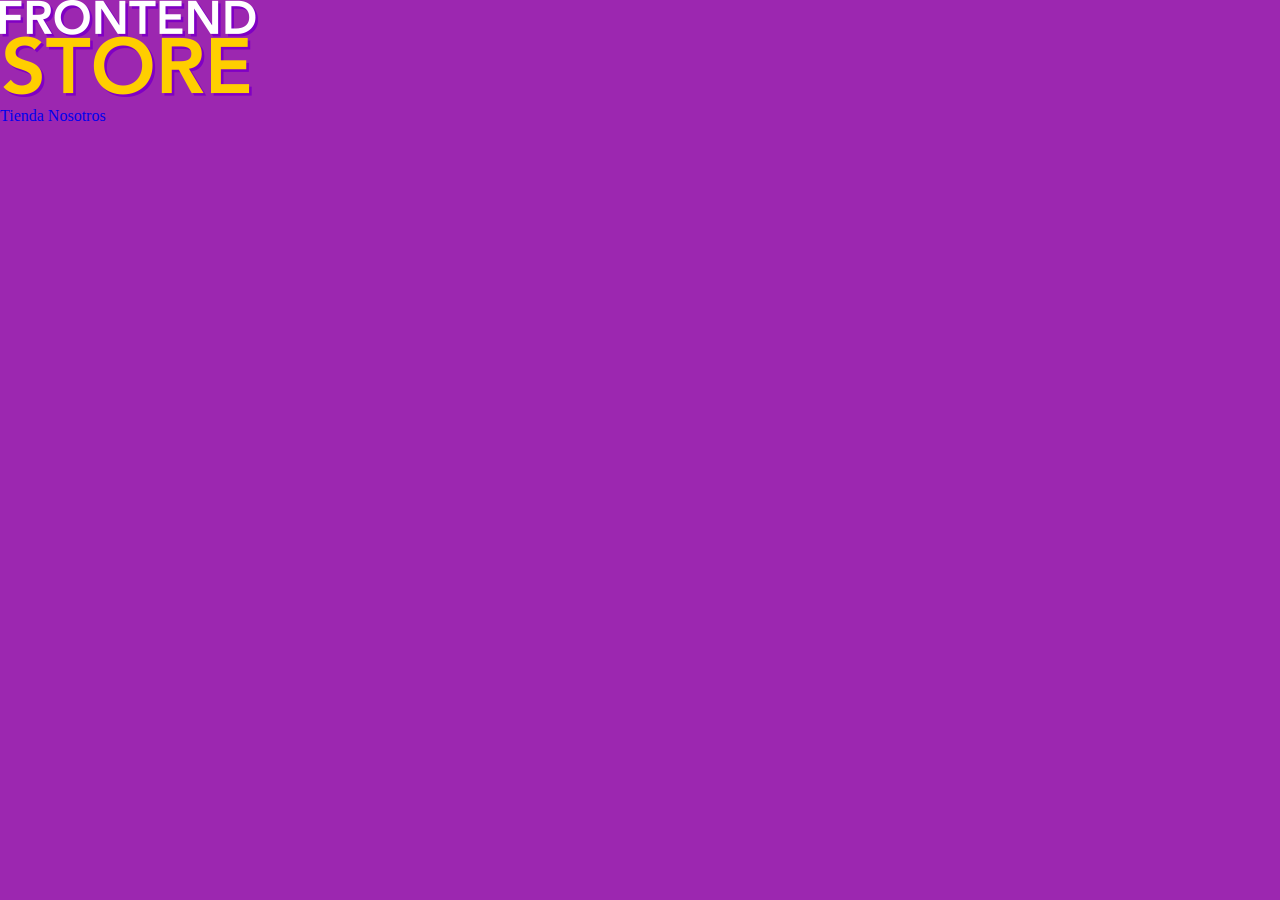
==== index.html @ 0a5e5459 "Estructura Principal" ====
<!DOCTYPE html>
<html lang="en">
<head>
    <meta charset="UTF-8">
    <meta http-equiv="X-UA-Compatible" content="IE=edge">
    <meta name="viewport" content="width=device-width, initial-scale=1.0">
    <link rel="stylesheet" href="css/normalize.css".css">
    <link rel="stylesheet" href="css/style.css">
    <link href="https://fonts.googleapis.com/css2?family=Staatliches&display=swap" rel="stylesheet">
    <title>Frontend Store</title>
</head>
<body>
    <header>
        <a href="index.html"><img src="img/logo.png" alt="logotipo"></a>

    </header>
    <nav>
        <a href="#">Tienda</a>
        <a href="#">Nosotros</a>
    </nav>
    <section>

    </section>
    <footer>

    </footer>
</body>
</html>
---- css/style.css ----
:root {
    --primario: #9c27b0;
    --primariOscuro: #891190;
    --secundario: #ffce00;
    --secundariOscuro: rgb(233,287,2);
    --blanco: #fff;
    --negro: #000;

    --fuenteprincipal:'Staatliches', cursive;
}
html{
    box-sizing: border-box;
    font-size: 62.5%;/*1rem = 10px*/
}
*, *:before, *:after{
    box-sizing: inherit;
}
/*Globales*/
body{
    background-color: var(--primario);
    font-size: 1.6rem;
    line-height: 1.5;
}
p{
    font-size: 1.6rem;
    font-family: Arial, Helvetica, sans-serif;
    color: var(--blanco);
}
a{
    text-decoration: none;
}
img{
    max-width: 100%;
}
.contenedor{
    max-width: 120rem;
    margin: 0 auto;
}
h1, h2, h3{
    text-align: center;
    color: var(--secundario);
    font-family: var(--fuenteprincipal);
}
h1{
    font-size: 4rem;
}
h2{
    font-size: 3.2rem ;
}
h3{
    font-size: 2.4rem;
}
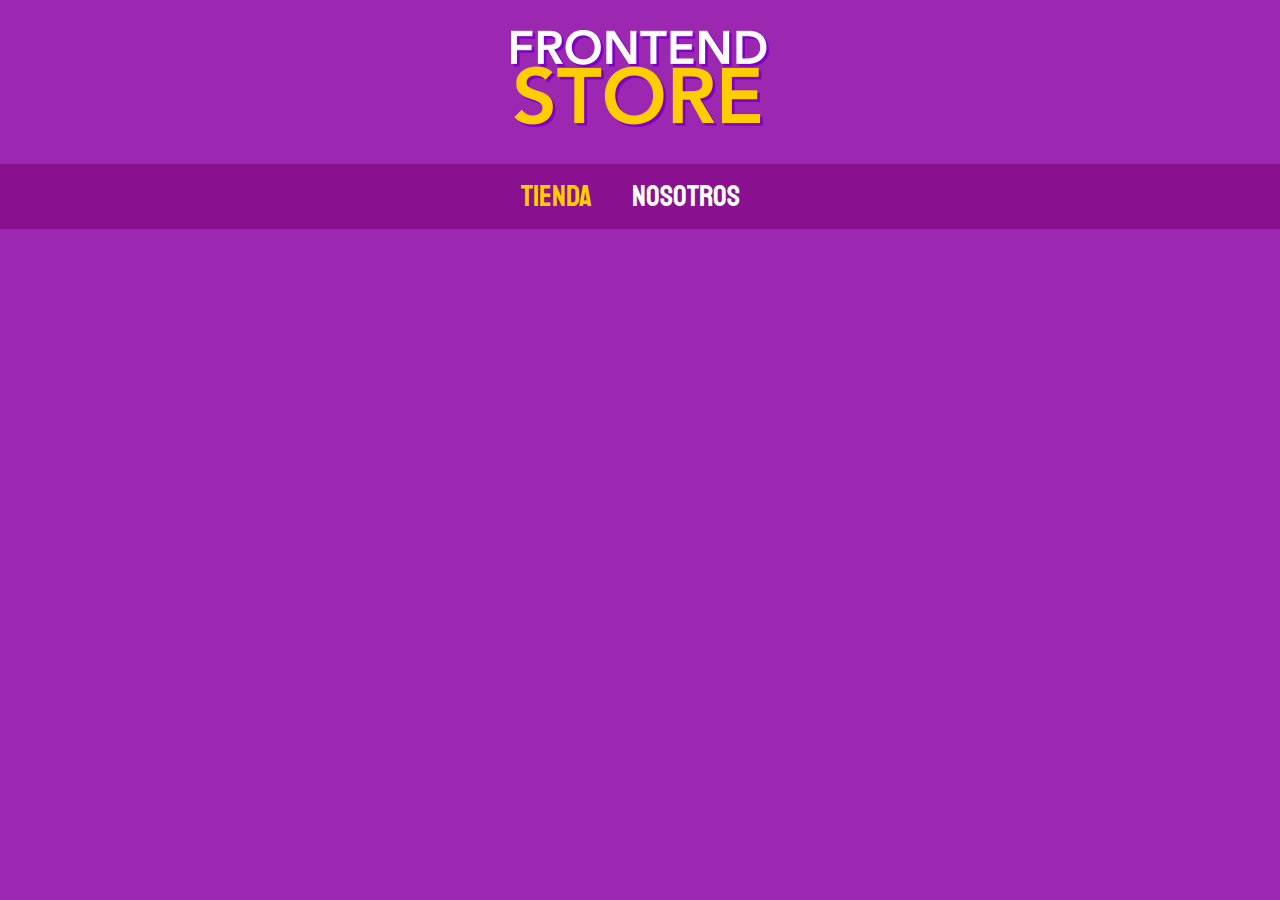
==== commit 85bc7332: "Comienzo con Estructura BEM" ====
--- a/index.html
+++ b/index.html
@@ -10,13 +10,13 @@
     <title>Frontend Store</title>
 </head>
 <body>
-    <header>
-        <a href="index.html"><img src="img/logo.png" alt="logotipo"></a>
-
+    <header class="header">
+        <a href="index.html">
+            <img src="img/logo.png" alt="logotipo" class="header__logo"></a>
     </header>
-    <nav>
-        <a href="#">Tienda</a>
-        <a href="#">Nosotros</a>
+    <nav class="navegacion">
+        <a class="navegacion__enlace navegacion__enlace--activo" href="#">Tienda</a>
+        <a class="navegacion__enlace" href="#">Nosotros</a>
     </nav>
     <section>
 
--- a/css/style.css
+++ b/css/style.css
@@ -50,3 +50,32 @@
 h3{
     font-size: 2.4rem;
 }
+/*Header*/
+.header{
+    display: flex;
+    justify-content: center;
+}
+.header__logo{
+    margin: 3rem 0;
+
+}
+/*Navegacion*/
+.navegacion{
+    background-color: var(--primariOscuro);
+    padding: 1rem 0;
+    display: flex;
+    justify-content: center;
+    gap: 2rem;
+}
+.navegacion__enlace{
+    font-family: var(--fuenteprincipal);
+    color: var(--blanco);
+    font-size: 3rem;
+    margin-right: 2rem;
+}
+.navegacion__enlace:hover{
+    color: var(--secundario);
+}
+.navegacion__enlace--activo{
+    color: var(--secundario);
+}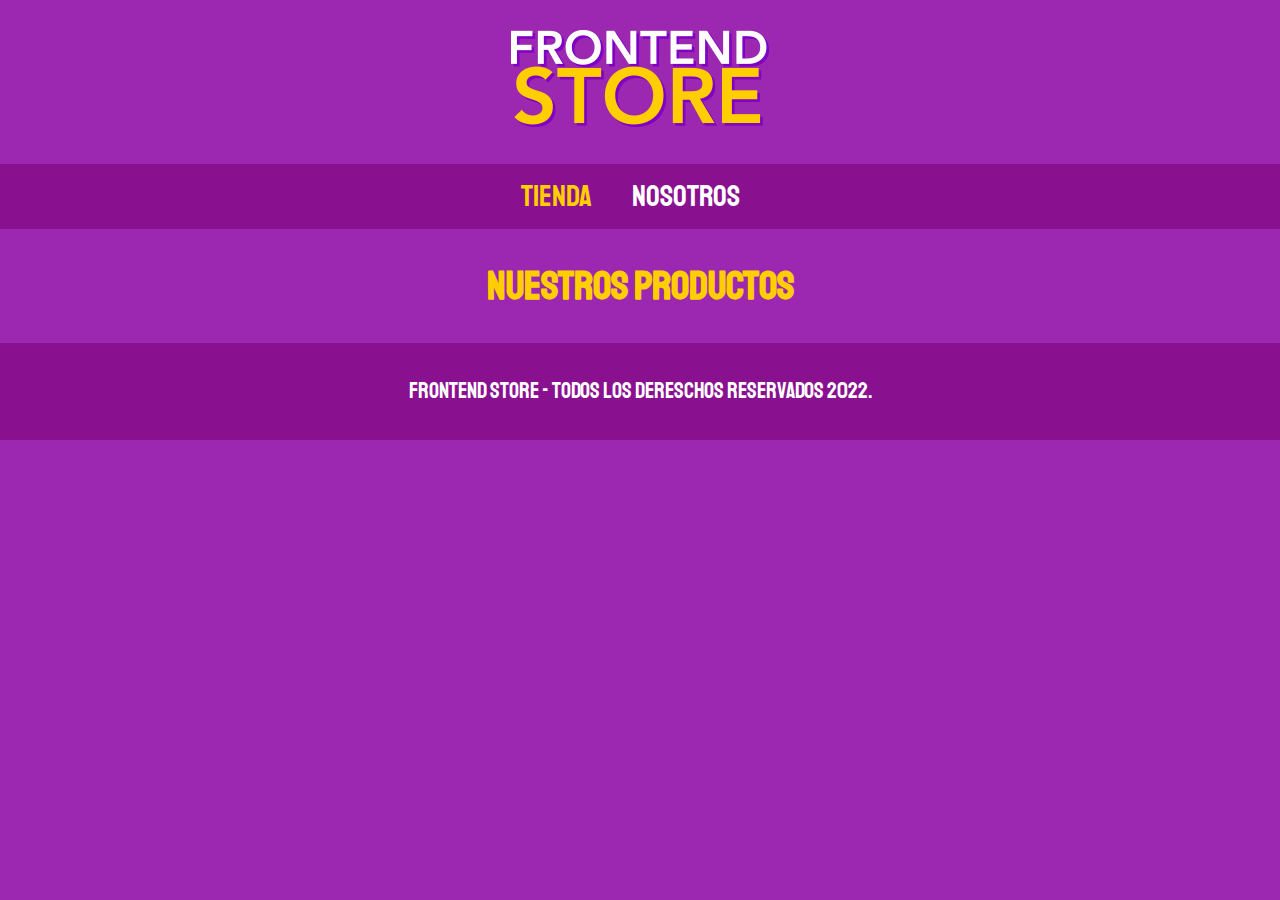
==== commit 117d320c: "Base para el Resto de Paginas" ====
--- a/index.html
+++ b/index.html
@@ -18,11 +18,12 @@
         <a class="navegacion__enlace navegacion__enlace--activo" href="#">Tienda</a>
         <a class="navegacion__enlace" href="#">Nosotros</a>
     </nav>
-    <section>
-
-    </section>
-    <footer>
-
+    <main>
+        <h1>Nuestros Productos</h1>
+        
+    </main>
+    <footer class="footer">
+        <p class="footer__texto">Frontend Store - Todos los dereschos Reservados 2022.</p>
     </footer>
 </body>
 </html>--- a/css/style.css
+++ b/css/style.css
@@ -59,6 +59,17 @@
     margin: 3rem 0;
 
 }
+/*Footer*/
+.footer{
+    background-color: var(--primariOscuro);
+    padding: 1rem 0;
+    margin-top: 2rem;
+}
+.footer__texto{
+    font-family: var(--fuenteprincipal);
+    text-align: center;
+    font-size: 2.2rem;
+}
 /*Navegacion*/
 .navegacion{
     background-color: var(--primariOscuro);
@@ -78,4 +89,4 @@
 }
 .navegacion__enlace--activo{
     color: var(--secundario);
-}+}
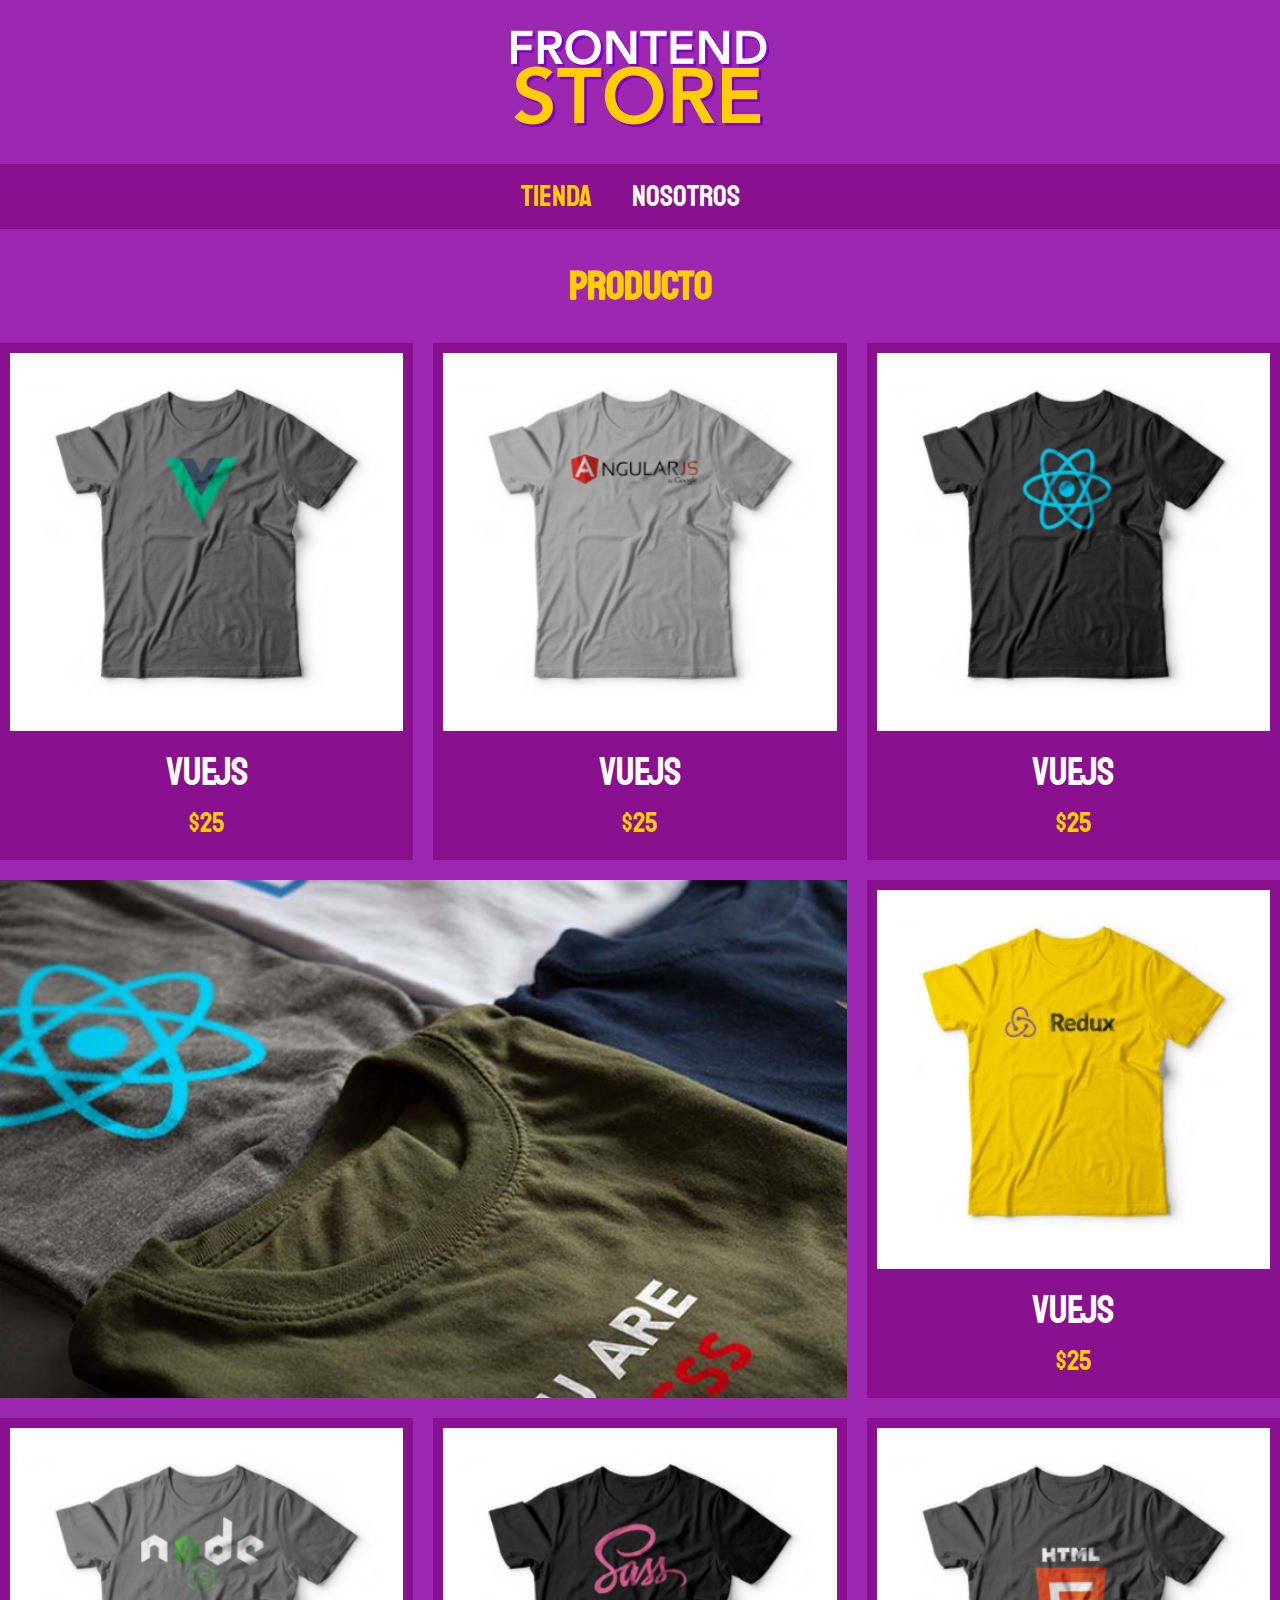
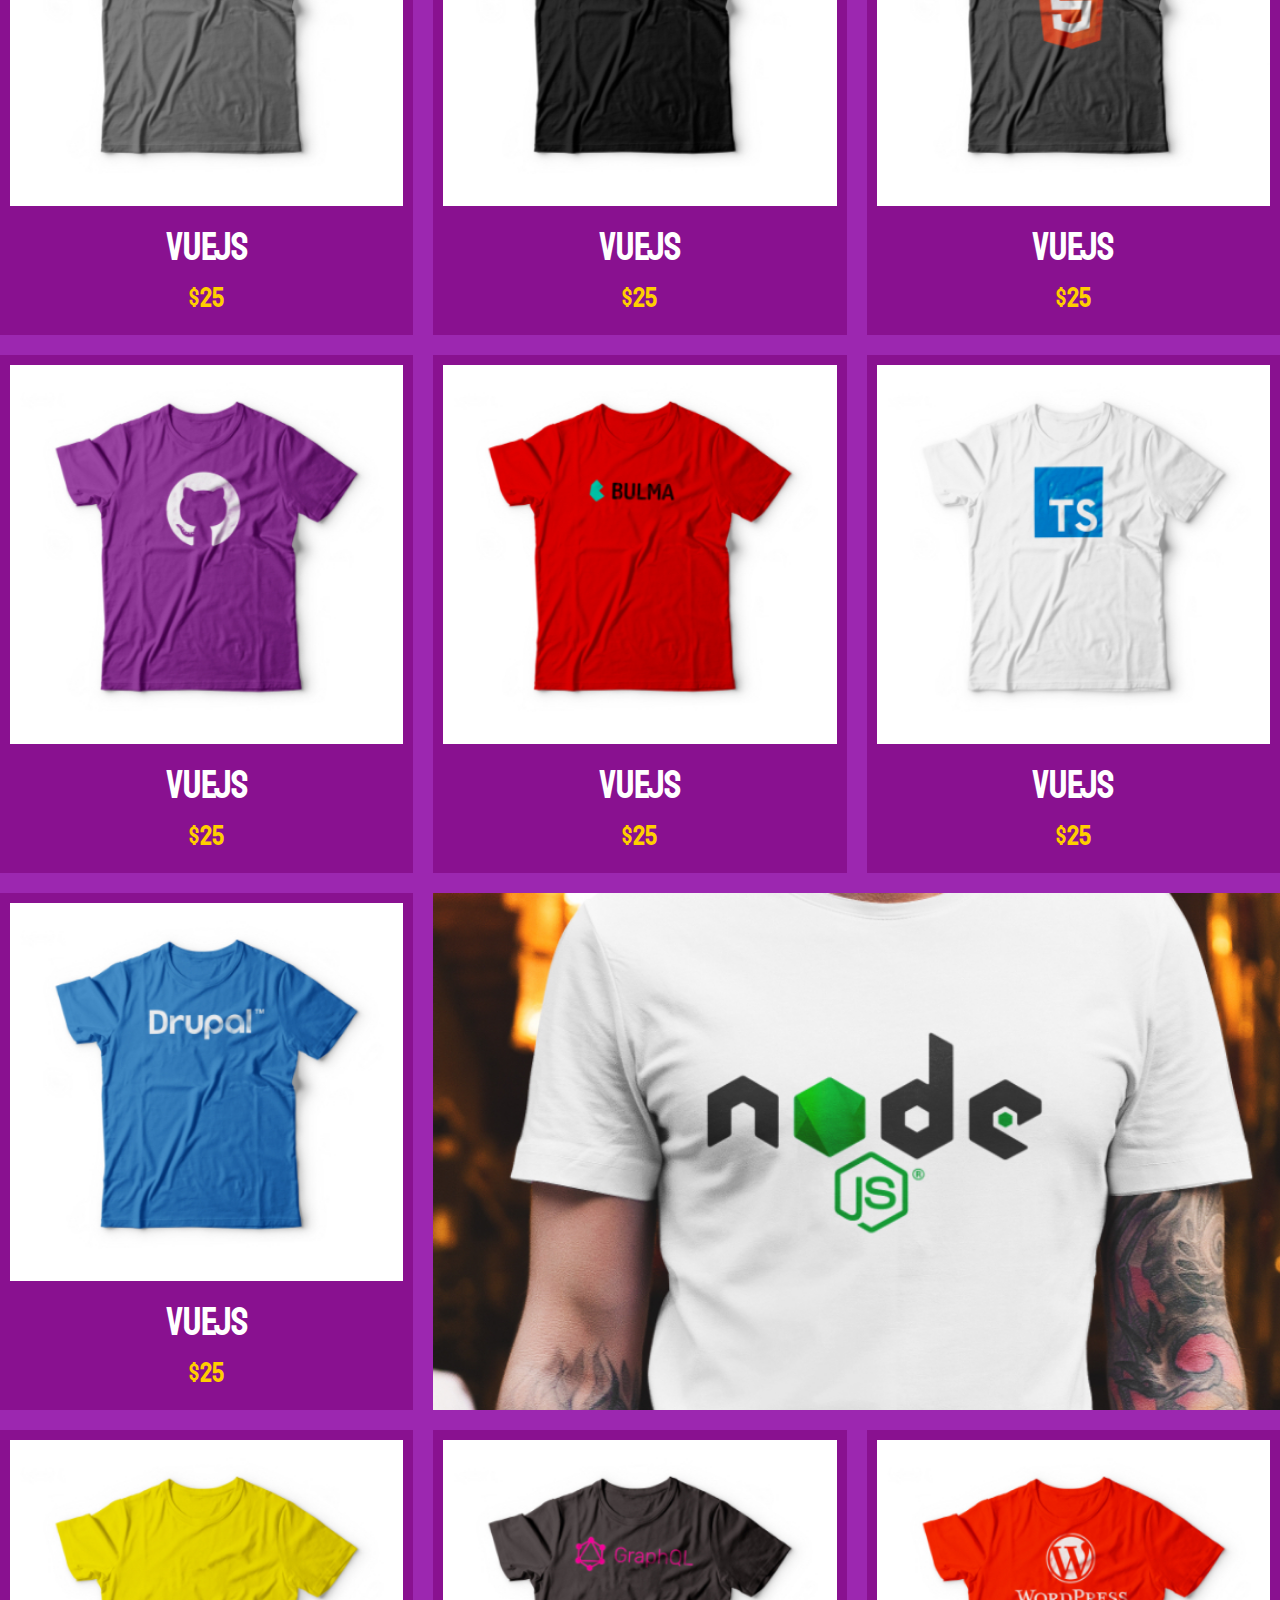
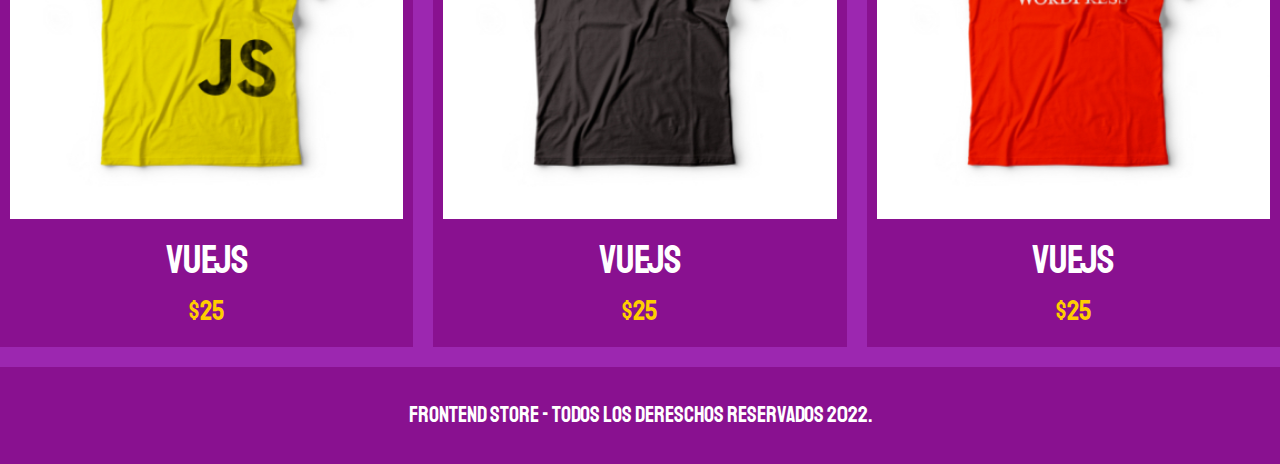
==== commit 4fb80fca: "Termino de pagina Nosotros" ====
--- a/index.html
+++ b/index.html
@@ -15,12 +15,184 @@
             <img src="img/logo.png" alt="logotipo" class="header__logo"></a>
     </header>
     <nav class="navegacion">
-        <a class="navegacion__enlace navegacion__enlace--activo" href="#">Tienda</a>
-        <a class="navegacion__enlace" href="#">Nosotros</a>
+        <a class="navegacion__enlace navegacion__enlace--activo" href="index.html">Tienda</a>
+        <a class="navegacion__enlace" href="nosotros.html">Nosotros</a>
     </nav>
     <main>
-        <h1>Nuestros Productos</h1>
-        
+        <h1>Producto</h1>
+        <div class="grid">
+            <div class="producto">
+                <a href="productos.html">
+                    <img class="producto__imagen" src="img/1.jpg" alt="imagen camisa">
+                    <div class="producto__informacion">
+                        <a>
+                            <p class="producto__nombre">VueJS</p>
+                            <p class="producto__precio">$25</p>
+                        </a>
+                    </div>
+                </a>
+
+            </div><!--.producto-->
+            <div class="producto">
+                <a href="productos.html">
+                    <img class="producto__imagen" src="img/2.jpg" alt="imagen camisa">
+                    <div class="producto__informacion">
+                        <a>
+                            <p class="producto__nombre">VueJS</p>
+                            <p class="producto__precio">$25</p>
+                        </a>
+                    </div>
+                </a>
+
+            </div><!--.producto-->
+            <div class="producto">
+                <a href="productos.html">
+                    <img class="producto__imagen" src="img/3.jpg" alt="imagen camisa">
+                    <div class="producto__informacion">
+                        <a>
+                            <p class="producto__nombre">VueJS</p>
+                            <p class="producto__precio">$25</p>
+                        </a>
+                    </div>
+                </a>
+
+            </div><!--.producto-->
+            <div class="producto">
+                <a href="productos.html">
+                    <img class="producto__imagen" src="img/4.jpg" alt="imagen camisa">
+                    <div class="producto__informacion">
+                        <a>
+                            <p class="producto__nombre">VueJS</p>
+                            <p class="producto__precio">$25</p>
+                        </a>
+                    </div>
+                </a>
+
+            </div><!--.producto-->
+            <div class="producto">
+                <a href="productos.html">
+                    <img class="producto__imagen" src="img/5.jpg" alt="imagen camisa">
+                    <div class="producto__informacion">
+                        <a>
+                            <p class="producto__nombre">VueJS</p>
+                            <p class="producto__precio">$25</p>
+                        </a>
+                    </div>
+                </a>
+
+            </div><!--.producto-->
+            <div class="producto">
+                <a href="productos.html">
+                    <img class="producto__imagen" src="img/6.jpg" alt="imagen camisa">
+                    <div class="producto__informacion">
+                        <a>
+                            <p class="producto__nombre">VueJS</p>
+                            <p class="producto__precio">$25</p>
+                        </a>
+                    </div>
+                </a>
+
+            </div><!--.producto-->
+            <div class="producto">
+                <a href="productos.html">
+                    <img class="producto__imagen" src="img/7.jpg" alt="imagen camisa">
+                    <div class="producto__informacion">
+                        <a>
+                            <p class="producto__nombre">VueJS</p>
+                            <p class="producto__precio">$25</p>
+                        </a>
+                    </div>
+                </a>
+
+            </div><!--.producto-->
+            <div class="producto">
+                <a href="productos.html">
+                    <img class="producto__imagen" src="img/8.jpg" alt="imagen camisa">
+                    <div class="producto__informacion">
+                        <a>
+                            <p class="producto__nombre">VueJS</p>
+                            <p class="producto__precio">$25</p>
+                        </a>
+                    </div>
+                </a>
+
+            </div><!--.producto-->
+            <div class="producto">
+                <a href="productos.html">
+                    <img class="producto__imagen" src="img/9.jpg" alt="imagen camisa">
+                    <div class="producto__informacion">
+                        <a>
+                            <p class="producto__nombre">VueJS</p>
+                            <p class="producto__precio">$25</p>
+                        </a>
+                    </div>
+                </a>
+
+            </div><!--.producto-->
+            <div class="producto">
+                <a href="productos.html">
+                    <img class="producto__imagen" src="img/10.jpg" alt="imagen camisa">
+                    <div class="producto__informacion">
+                        <a>
+                            <p class="producto__nombre">VueJS</p>
+                            <p class="producto__precio">$25</p>
+                        </a>
+                    </div>
+                </a>
+
+            </div><!--.producto-->
+            <div class="producto">
+                <a href="productos.html">
+                    <img class="producto__imagen" src="img/11.jpg" alt="imagen camisa">
+                    <div class="producto__informacion">
+                        <a>
+                            <p class="producto__nombre">VueJS</p>
+                            <p class="producto__precio">$25</p>
+                        </a>
+                    </div>
+                </a>
+
+            </div><!--.producto-->
+            <div class="producto">
+                <a href="productos.html">
+                    <img class="producto__imagen" src="img/12.jpg" alt="imagen camisa">
+                    <div class="producto__informacion">
+                        <a>
+                            <p class="producto__nombre">VueJS</p>
+                            <p class="producto__precio">$25</p>
+                        </a>
+                    </div>
+                </a>
+
+            </div><!--.producto-->
+            <div class="producto">
+                <a href="productos.html">
+                    <img class="producto__imagen" src="img/13.jpg" alt="imagen camisa">
+                    <div class="producto__informacion">
+                        <a>
+                            <p class="producto__nombre">VueJS</p>
+                            <p class="producto__precio">$25</p>
+                        </a>
+                    </div>
+                </a>
+
+            </div><!--.producto-->
+            <div class="producto">
+                <a href="productos.html">
+                    <img class="producto__imagen" src="img/14.jpg" alt="imagen camisa">
+                    <div class="producto__informacion">
+                        <a>
+                            <p class="producto__nombre">VueJS</p>
+                            <p class="producto__precio">$25</p>
+                        </a>
+                    </div>
+                </a>
+
+            </div><!--.producto-->
+            <div class="grafico grafico--camisas"></div>
+            <div class="grafico grafico--node"></div>
+        </div>
+       
     </main>
     <footer class="footer">
         <p class="footer__texto">Frontend Store - Todos los dereschos Reservados 2022.</p>
--- a/css/style.css
+++ b/css/style.css
@@ -90,3 +90,100 @@
 .navegacion__enlace--activo{
     color: var(--secundario);
 }
+/*Grid*/
+.grid{
+    display: grid;
+    grid-template-columns: repeat(2 , 1fr);
+    gap: 2rem;
+}
+@media (min-width: 768px) {
+    .grid{
+        grid-template-columns: repeat(3 , 1fr);
+    }
+}
+/*Productos*/
+.producto{
+    background-color: var(--primariOscuro);
+    padding: 1rem;
+}
+.producto__imagen{
+    width: 100%;
+}
+.producto__informacion{
+
+}
+.producto__nombre{
+    font-size: 4rem;
+}
+.producto__precio{
+    font-size: 2.8rem;
+    color: var(--secundario);
+}
+.producto__nombre,
+.producto__precio{
+    font-family: var(--fuenteprincipal);
+    margin: 1rem 0;
+    text-align: center;
+    line-height: 1.2;
+}
+/*Graficos*/
+.grafico{
+    min-height: 30rem;
+    background-repeat:no-repeat;
+    background-size: cover;
+    grid-column: 1 / 3;
+}
+.grafico--camisas{
+    grid-row: 2 / 3;
+    background-image: url(../img/grafico1.jpg);
+}
+.grafico--node{
+    grid-row: 8 / 9;
+    background-image: url(../img/grafico2.jpg);
+}
+@media (min-width: 768px) {
+    .grafico--node{
+        background-image: url(../img/grafico2.jpg);
+        grid-column: 2 / 4;
+        grid-row: 5 / 6;
+    }
+}
+/*Nosotros*/
+.nosotros{
+    display: grid;
+    grid-template-rows: repeat(2, auto);
+}
+@media (min-width: 768px) {
+    .nosotros{
+        grid-template-columns: repeat(2, 1fr);
+        column-gap: 2rem;
+    }
+}
+.nosotros__imagen{
+    grid-row: 1 / 2;
+    width: 100%;
+}
+@media (min-width: 768px) {
+    .nosotros__imagen{
+        grid-column: 2 / 3;
+    }
+}
+/**Bloques**/
+.bloques{
+    display: grid;
+    grid-template-columns: repeat(2 , 1fr);
+}
+@media (min-width: 768px) {
+    .bloques{
+        grid-template-columns: repeat(4, 1fr) ;
+    }
+}
+.bloque{
+    text-align: center;
+}
+.bloque__imagen{
+    width: 100%;
+}
+.bloque__titulo{
+    margin: 0;
+}